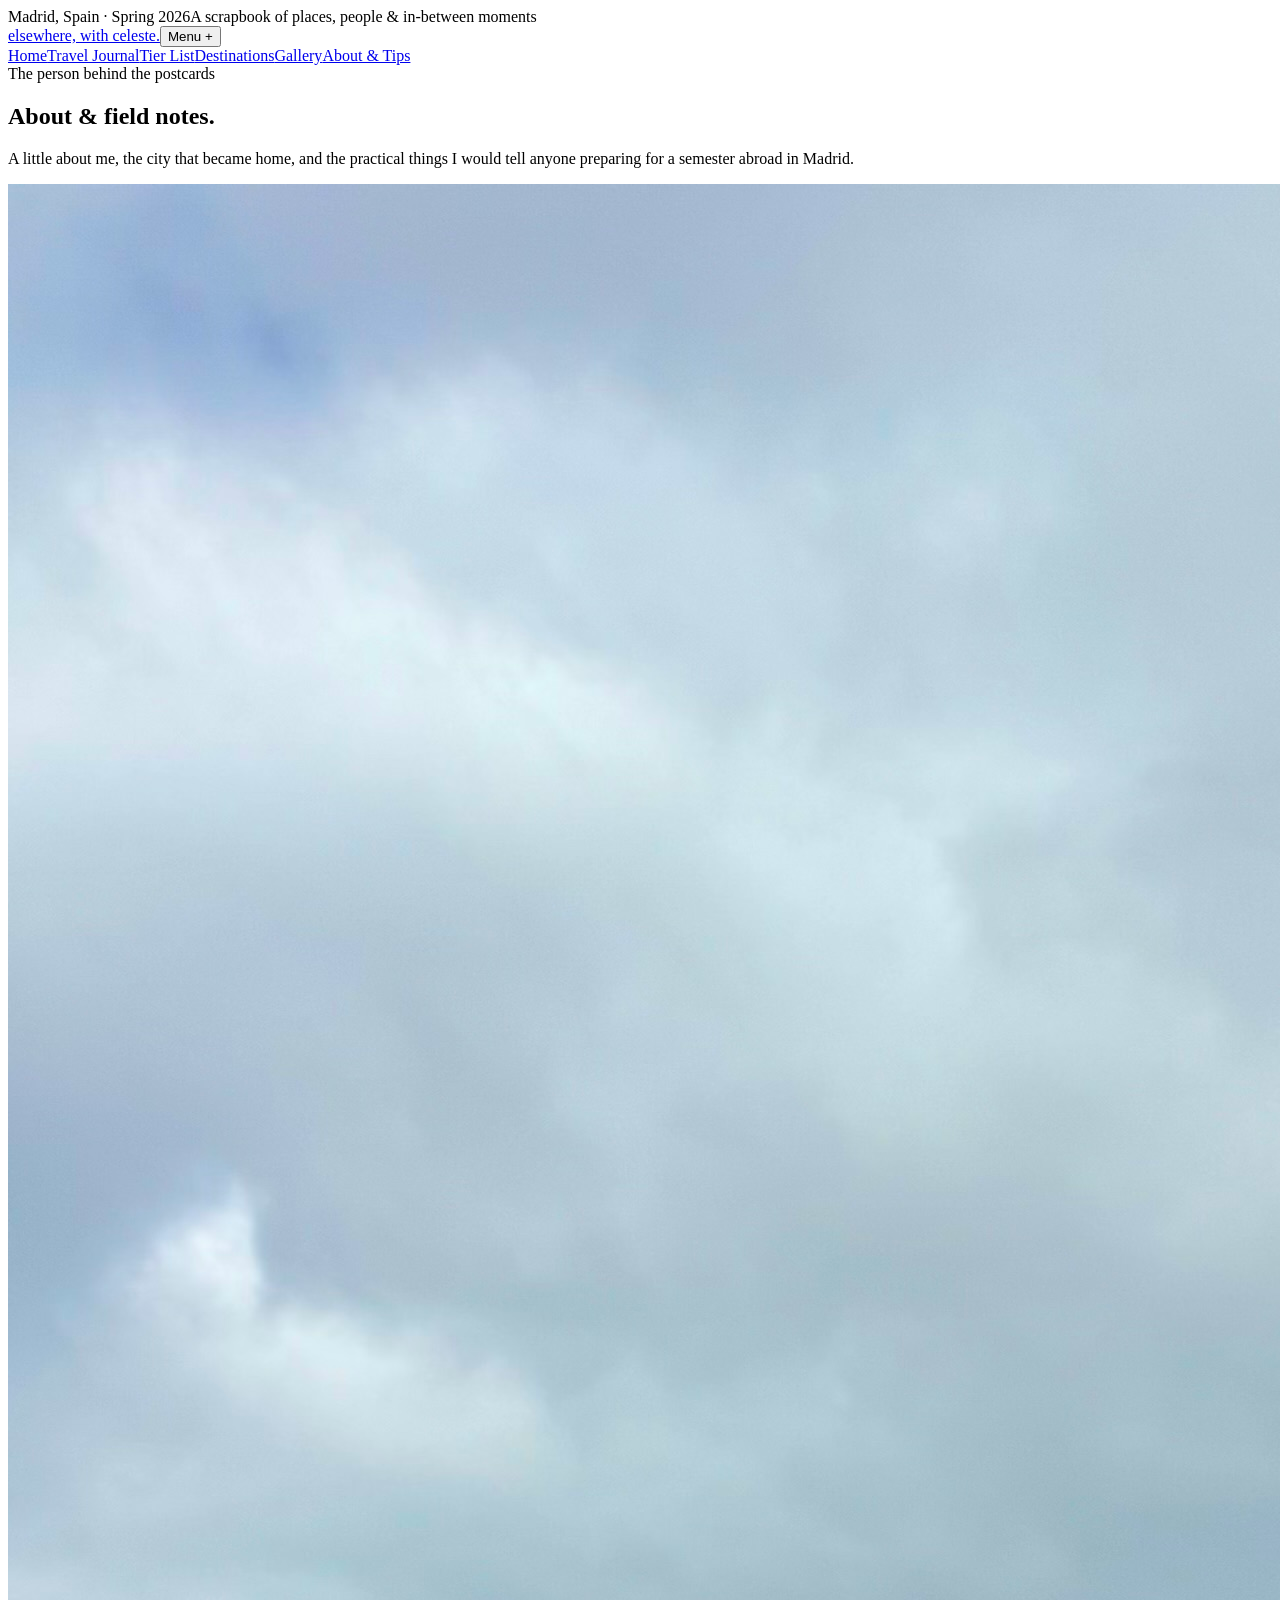
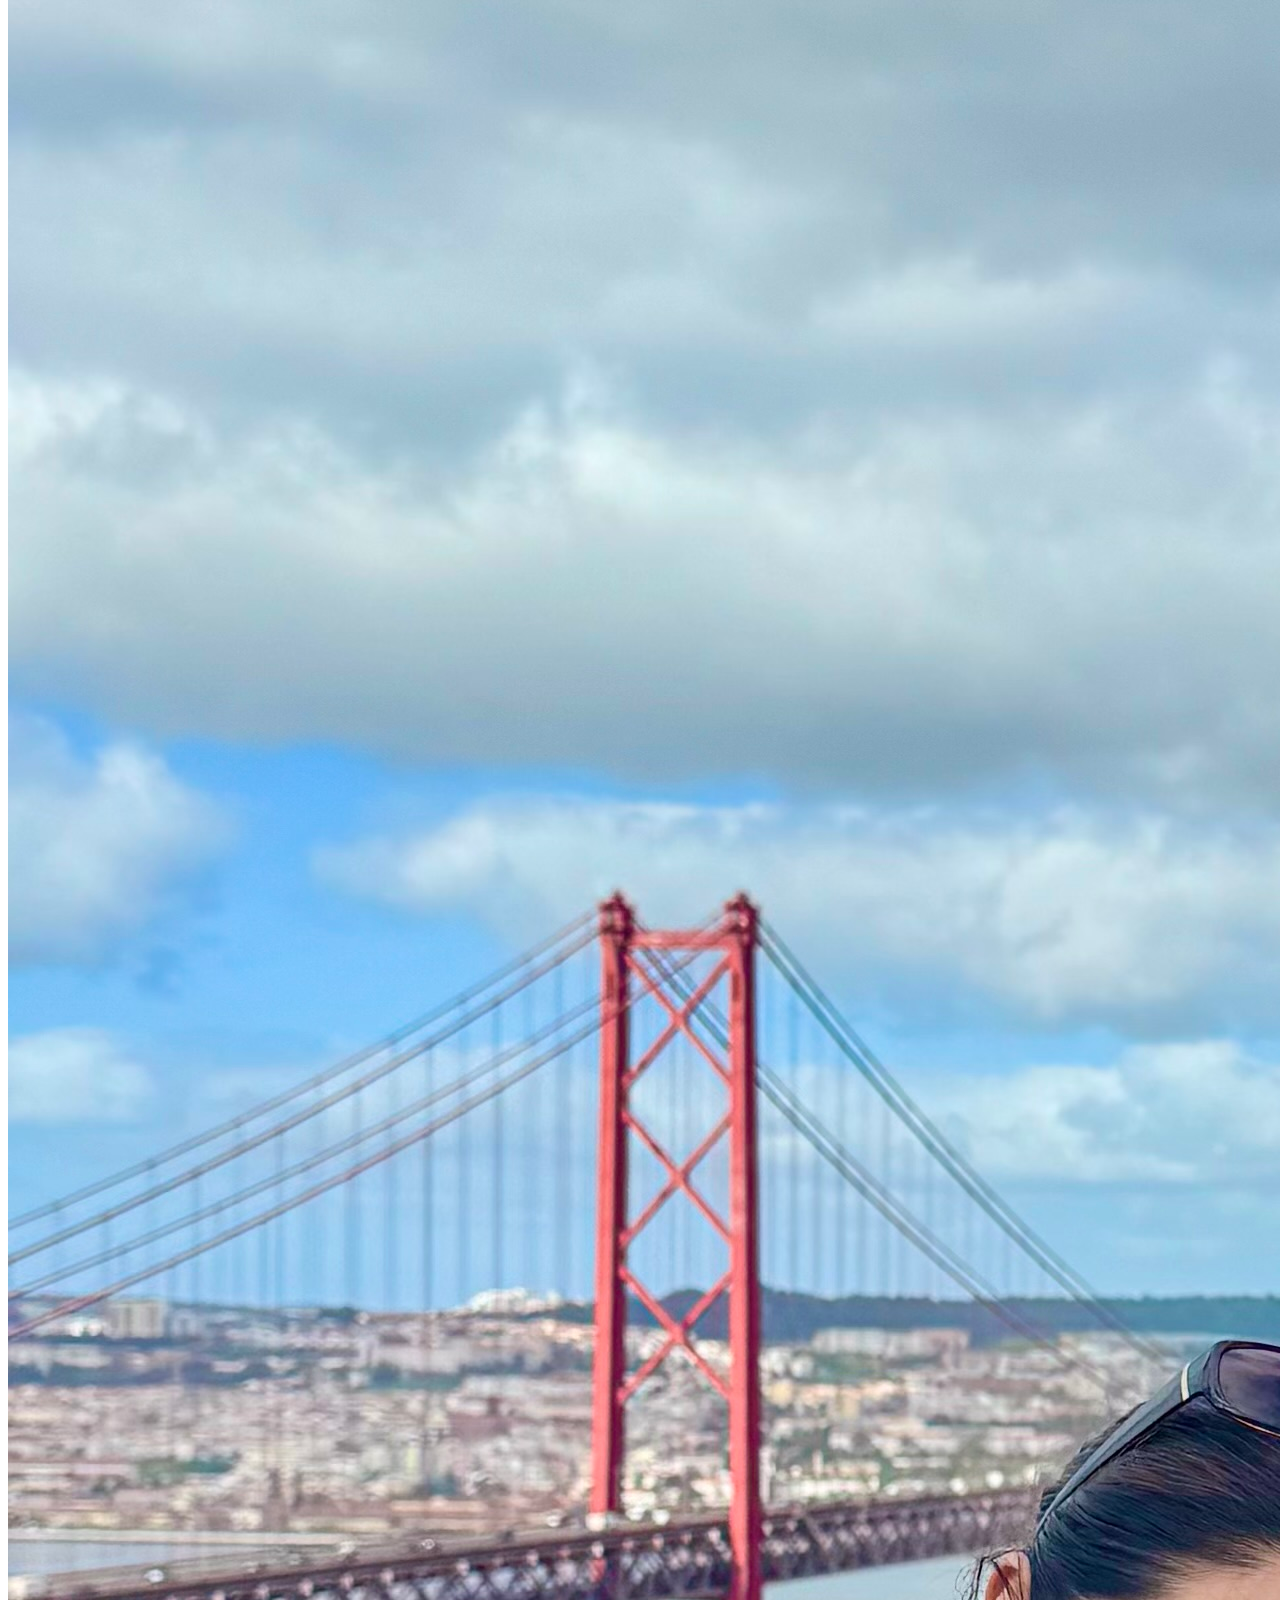
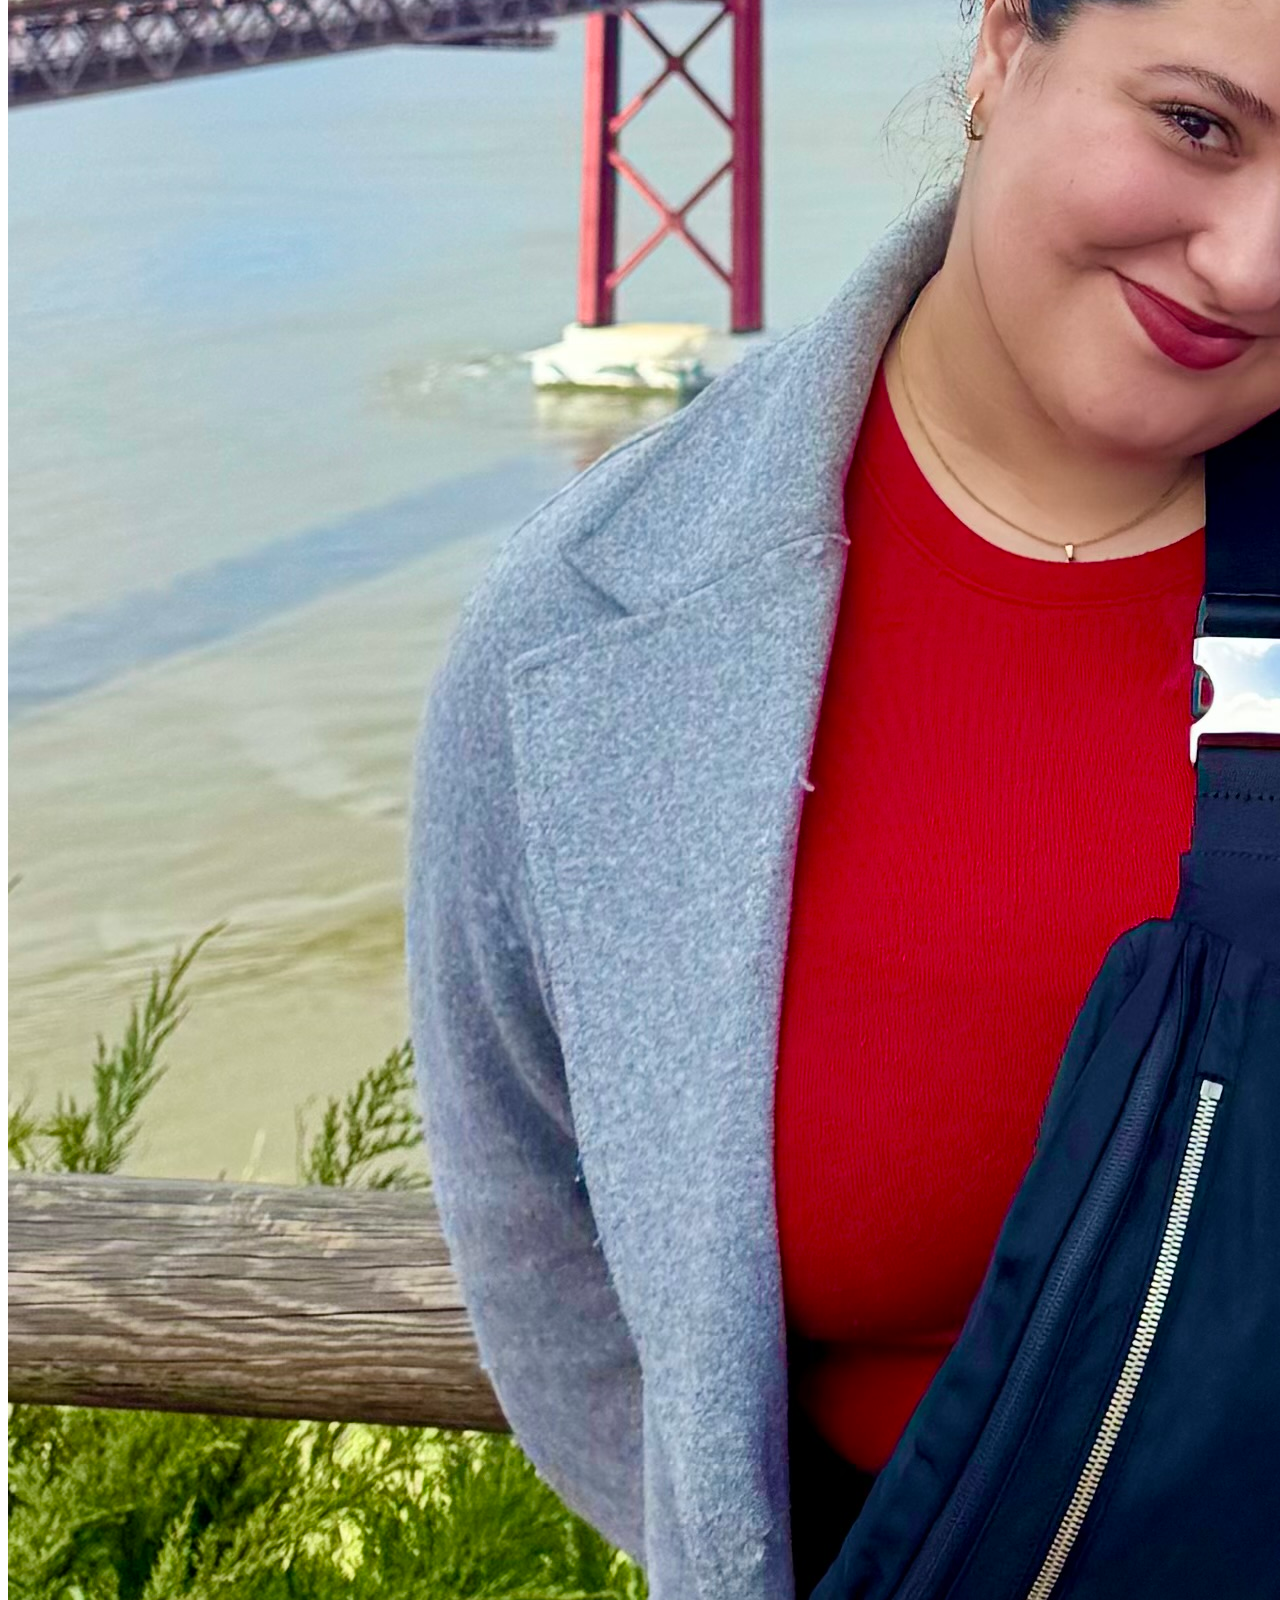
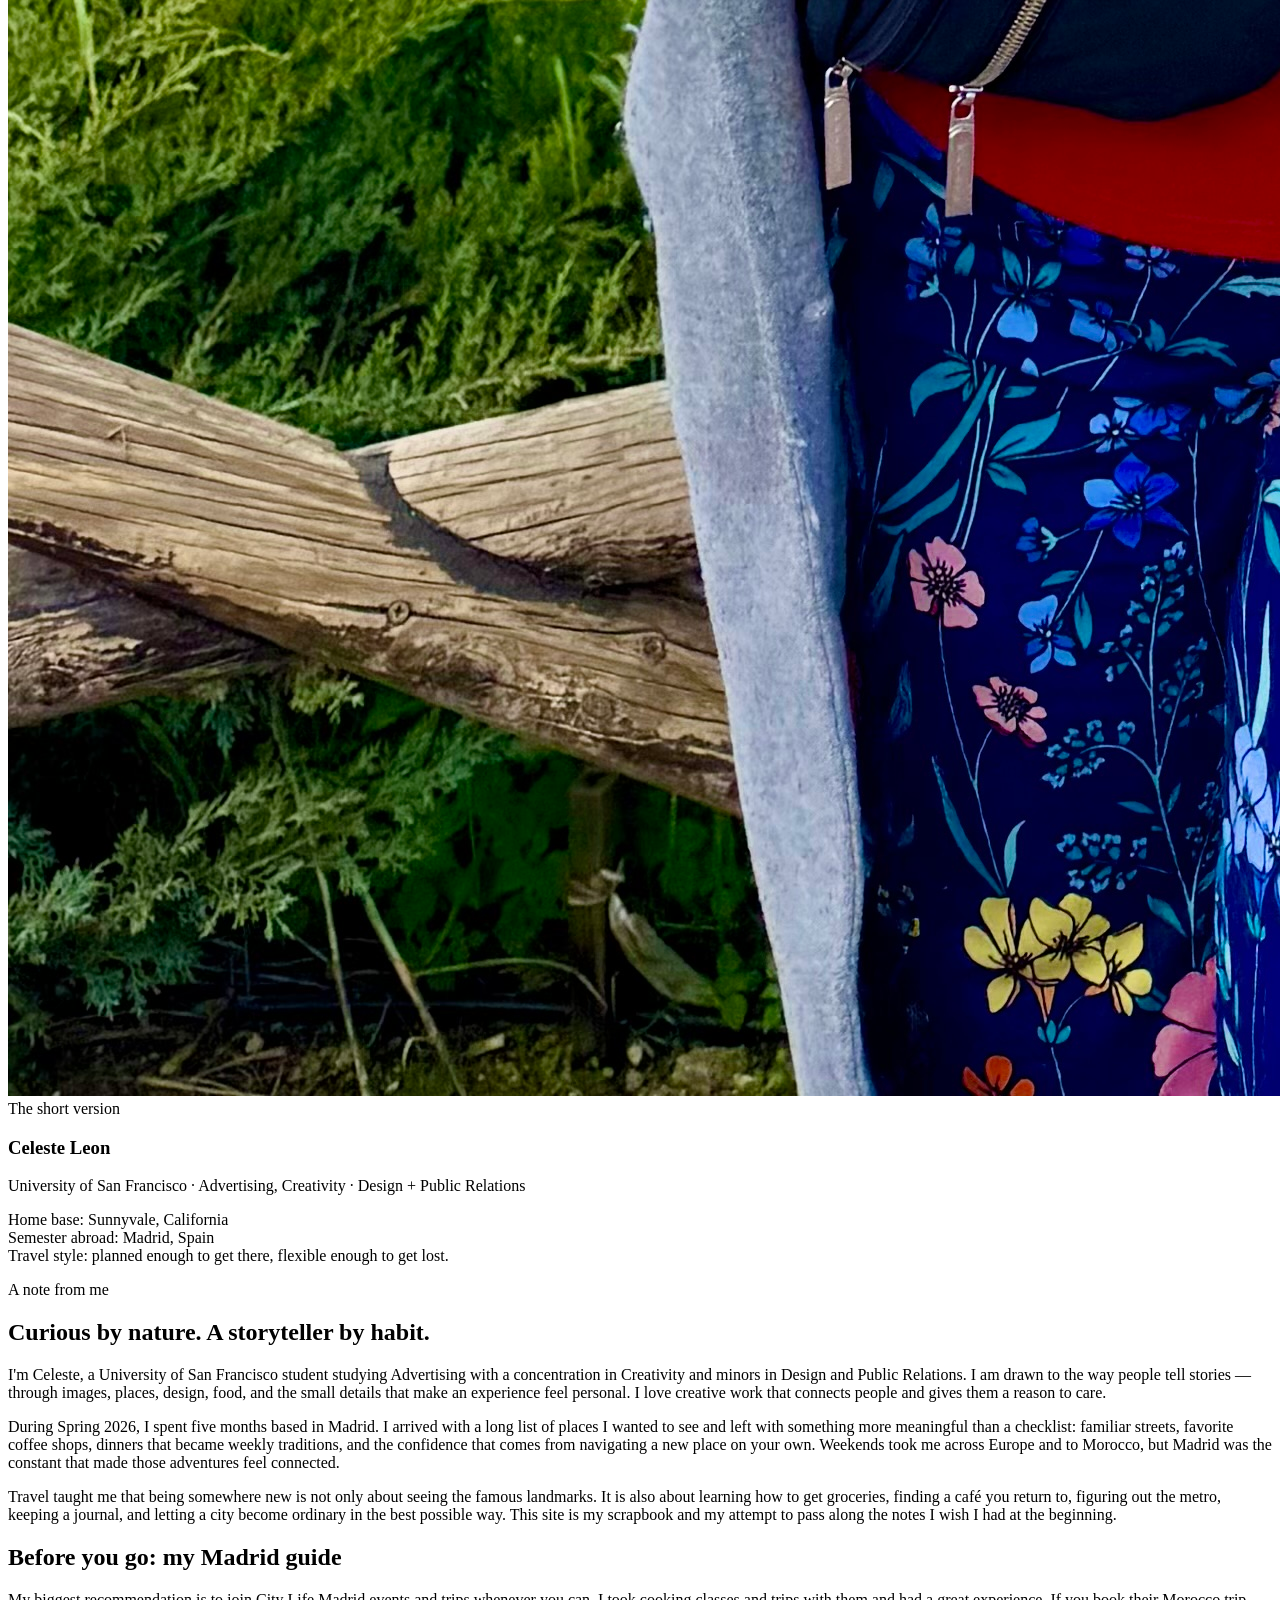
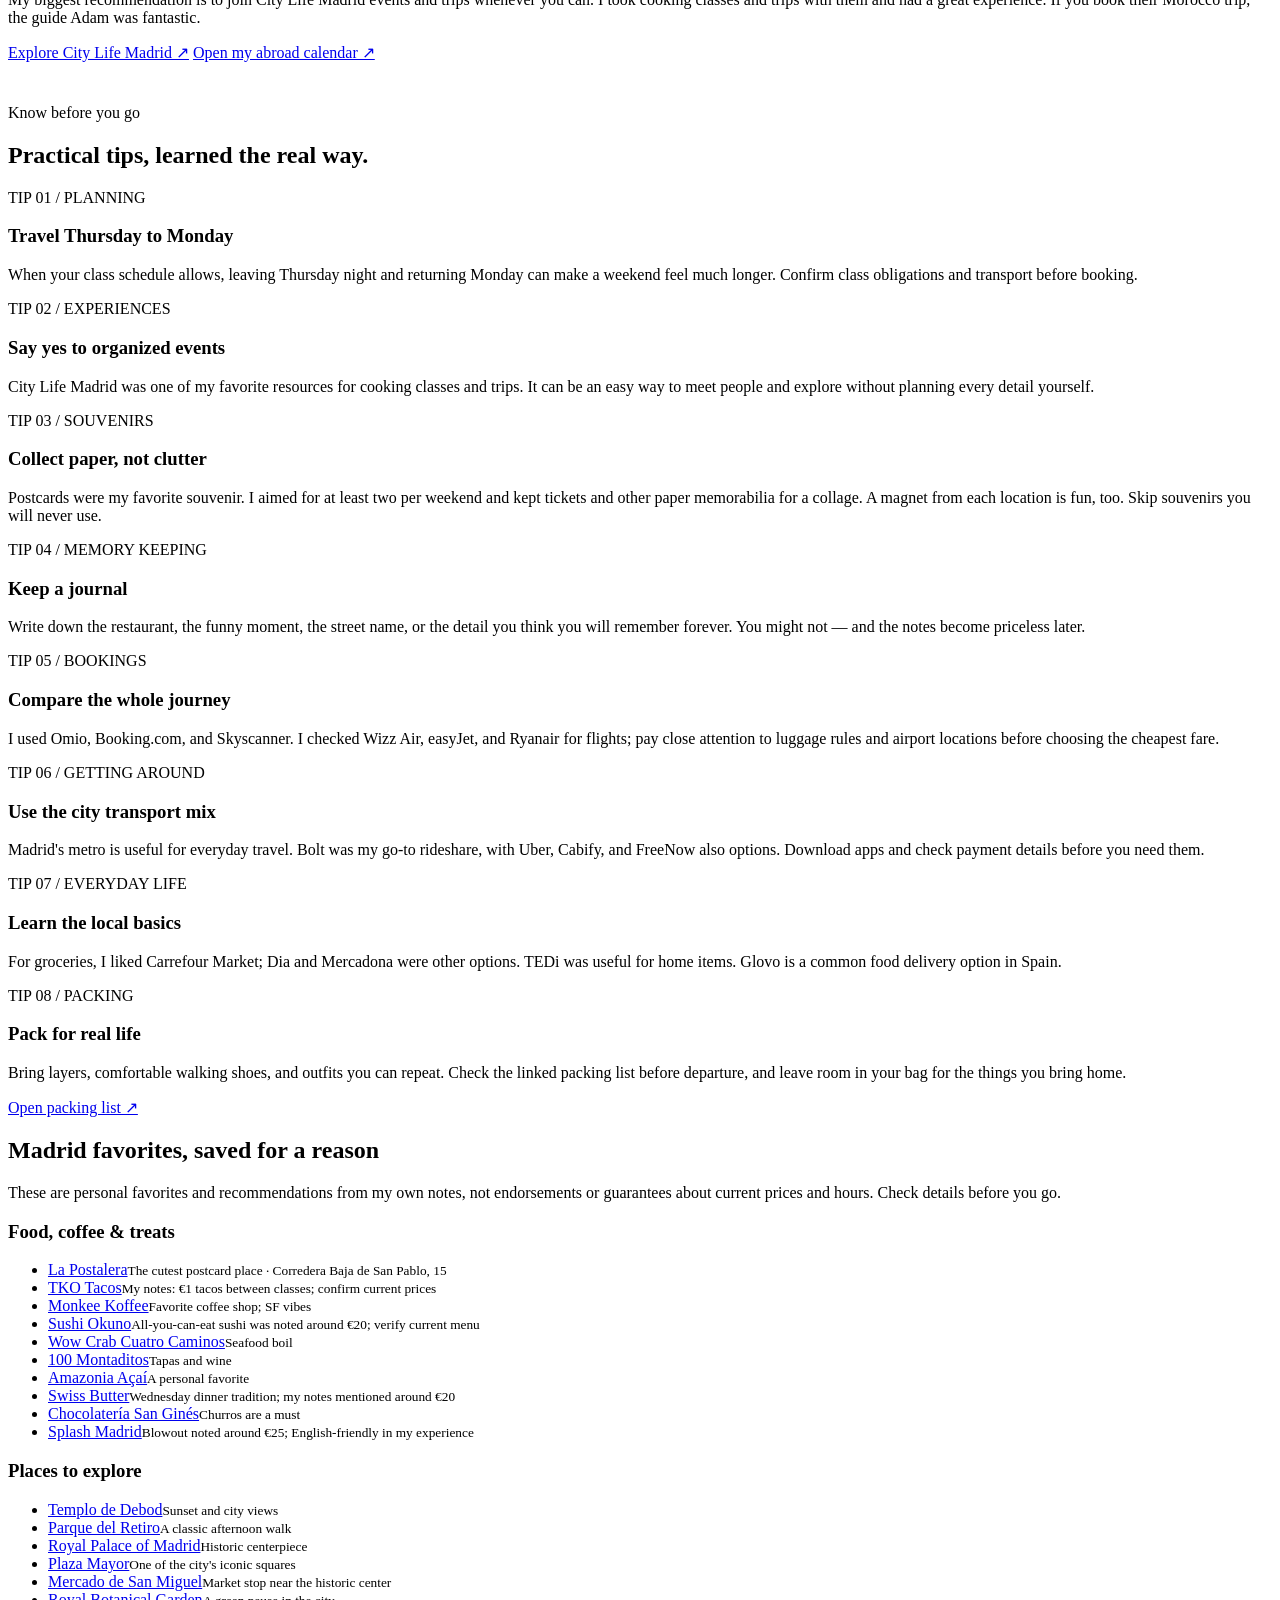
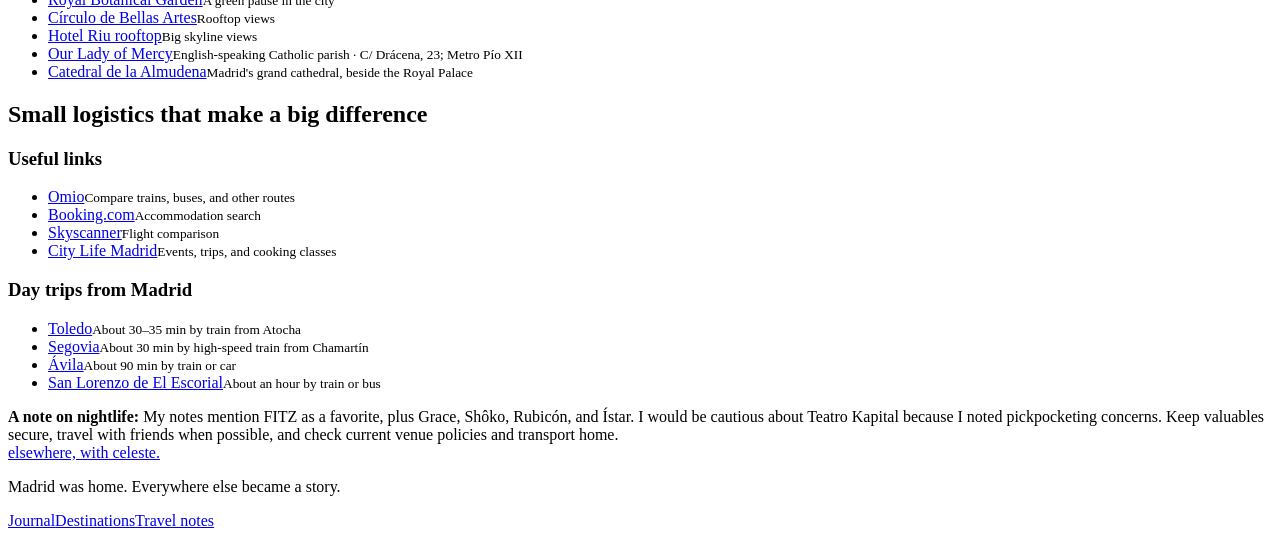
==== about.html @ e3f7ff16 "inital entry" ====
<!doctype html><html lang="en"><head><meta charset="utf-8"><meta name="viewport" content="width=device-width,initial-scale=1"><meta name="description" content="Celeste's Spring 2026 study abroad journal based in Madrid, Spain."><title>About & Tips — elsewhere, with celeste.</title><link rel="stylesheet" href="assets/style.css"></head><body><div class="topline"><div class="wrap"><span>Madrid, Spain · Spring 2026</span><span class="right">A scrapbook of places, people & in-between moments</span></div></div><header class="nav"><div class="wrap navinner"><a class="brand" href="index.html">elsewhere, <span>with celeste.</span></a><button class="menu-toggle" aria-label="Open navigation">Menu +</button><nav class="navlinks"><a class="" href="index.html">Home</a><a class="" href="blog.html">Travel Journal</a><a class="" href="rankings.html">Tier List</a><a class="" href="destinations.html">Destinations</a><a class="" href="gallery.html">Gallery</a><a class="active" href="about.html">About & Tips</a></nav></div></header><main>
<section class="page-hero"><div class="wrap"><div class="eyebrow">The person behind the postcards</div><h1>About & field notes<span style="color:var(--terracotta)">.</span></h1><p>A little about me, the city that became home, and the practical things I would tell anyone preparing for a semester abroad in Madrid.</p></div></section>
<section class="section"><div class="wrap about-grid"><aside class="portrait"><div class="card-image" style="height:auto"><img src="IMG_1148 2.jpeg"></div><div class="list-panel"><div class="eyebrow">The short version</div><h3>Celeste Leon</h3><p class="small muted">University of San Francisco · Advertising, Creativity · Design + Public Relations</p><p class="small">Home base: Sunnyvale, California<br>Semester abroad: Madrid, Spain<br>Travel style: planned enough to get there, flexible enough to get lost.</p></div></aside><div class="about-copy"><div class="eyebrow">A note from me</div><h2>Curious by nature. A storyteller by habit.</h2><p>I'm Celeste, a University of San Francisco student studying Advertising with a concentration in Creativity and minors in Design and Public Relations. I am drawn to the way people tell stories — through images, places, design, food, and the small details that make an experience feel personal. I love creative work that connects people and gives them a reason to care.</p><p>During Spring 2026, I spent five months based in Madrid. I arrived with a long list of places I wanted to see and left with something more meaningful than a checklist: familiar streets, favorite coffee shops, dinners that became weekly traditions, and the confidence that comes from navigating a new place on your own. Weekends took me across Europe and to Morocco, but Madrid was the constant that made those adventures feel connected.</p><p>Travel taught me that being somewhere new is not only about seeing the famous landmarks. It is also about learning how to get groceries, finding a café you return to, figuring out the metro, keeping a journal, and letting a city become ordinary in the best possible way. This site is my scrapbook and my attempt to pass along the notes I wish I had at the beginning.</p><h2>Before you go: my Madrid guide</h2><p>My biggest recommendation is to join City Life Madrid events and trips whenever you can. I took cooking classes and trips with them and had a great experience. If you book their Morocco trip, the guide Adam was fantastic.</p><p><a class="button primary" href="https://www.citylifemadrid.com/" target="_blank" rel="noopener">Explore City Life Madrid ↗</a> <a class="button" href="https://docs.google.com/spreadsheets/d/1r1f8YzoH-X5rc-G-K2-tliPcypEY0536NrRIShXpn-0/edit?gid=1906420377#gid=1906420377" target="_blank" rel="noopener">Open my abroad calendar ↗</a></p>
<div class="eyebrow" style="margin-top:42px">Know before you go</div><h2>Practical tips, learned the real way.</h2><div class="tips-grid">
<div class="tip-card"><span class="tip-number">TIP 01 / PLANNING</span><h3>Travel Thursday to Monday</h3><p class="small muted">When your class schedule allows, leaving Thursday night and returning Monday can make a weekend feel much longer. Confirm class obligations and transport before booking.</p></div>
<div class="tip-card"><span class="tip-number">TIP 02 / EXPERIENCES</span><h3>Say yes to organized events</h3><p class="small muted">City Life Madrid was one of my favorite resources for cooking classes and trips. It can be an easy way to meet people and explore without planning every detail yourself.</p></div>
<div class="tip-card"><span class="tip-number">TIP 03 / SOUVENIRS</span><h3>Collect paper, not clutter</h3><p class="small muted">Postcards were my favorite souvenir. I aimed for at least two per weekend and kept tickets and other paper memorabilia for a collage. A magnet from each location is fun, too. Skip souvenirs you will never use.</p></div>
<div class="tip-card"><span class="tip-number">TIP 04 / MEMORY KEEPING</span><h3>Keep a journal</h3><p class="small muted">Write down the restaurant, the funny moment, the street name, or the detail you think you will remember forever. You might not — and the notes become priceless later.</p></div>
<div class="tip-card"><span class="tip-number">TIP 05 / BOOKINGS</span><h3>Compare the whole journey</h3><p class="small muted">I used Omio, Booking.com, and Skyscanner. I checked Wizz Air, easyJet, and Ryanair for flights; pay close attention to luggage rules and airport locations before choosing the cheapest fare.</p></div>
<div class="tip-card"><span class="tip-number">TIP 06 / GETTING AROUND</span><h3>Use the city transport mix</h3><p class="small muted">Madrid's metro is useful for everyday travel. Bolt was my go-to rideshare, with Uber, Cabify, and FreeNow also options. Download apps and check payment details before you need them.</p></div>
<div class="tip-card"><span class="tip-number">TIP 07 / EVERYDAY LIFE</span><h3>Learn the local basics</h3><p class="small muted">For groceries, I liked Carrefour Market; Dia and Mercadona were other options. TEDi was useful for home items. Glovo is a common food delivery option in Spain.</p></div>
<div class="tip-card"><span class="tip-number">TIP 08 / PACKING</span><h3>Pack for real life</h3><p class="small muted">Bring layers, comfortable walking shoes, and outfits you can repeat. Check the linked packing list before departure, and leave room in your bag for the things you bring home.</p><a class="text-link" href="https://docs.google.com/document/d/1A4vJlpCSBmgM5MxBjToGeiboZcrf1nepFSq33Ggjeo8/edit?tab=t.0" target="_blank" rel="noopener">Open packing list ↗</a></div>
</div>
<h2>Madrid favorites, saved for a reason</h2><p>These are personal favorites and recommendations from my own notes, not endorsements or guarantees about current prices and hours. Check details before you go.</p>
<div class="grid2">
<div class="list-panel"><h3>Food, coffee & treats</h3><ul class="resource-list">
<li><a href="https://www.google.com/maps/search/La+Postalera+Madrid" target="_blank" rel="noopener">La Postalera</a><small>The cutest postcard place · Corredera Baja de San Pablo, 15</small></li>
<li><a href="https://www.google.com/maps/search/TKO+Tacos+Madrid" target="_blank" rel="noopener">TKO Tacos</a><small>My notes: €1 tacos between classes; confirm current prices</small></li>
<li><a href="https://www.google.com/maps/search/Monkee+Koffee+Madrid" target="_blank" rel="noopener">Monkee Koffee</a><small>Favorite coffee shop; SF vibes</small></li>
<li><a href="https://www.google.com/maps/search/Sushi+Okuno+Madrid" target="_blank" rel="noopener">Sushi Okuno</a><small>All-you-can-eat sushi was noted around €20; verify current menu</small></li>
<li><a href="https://www.google.com/maps/search/Wow+Crab+Cuatro+Caminos" target="_blank" rel="noopener">Wow Crab Cuatro Caminos</a><small>Seafood boil</small></li>
<li><a href="https://www.google.com/maps/search/100+Montaditos+Madrid" target="_blank" rel="noopener">100 Montaditos</a><small>Tapas and wine</small></li>
<li><a href="https://www.google.com/maps/search/Amazonia+Acai+Madrid" target="_blank" rel="noopener">Amazonia Açaí</a><small>A personal favorite</small></li>
<li><a href="https://www.google.com/maps/search/Swiss+Butter+Madrid" target="_blank" rel="noopener">Swiss Butter</a><small>Wednesday dinner tradition; my notes mentioned around €20</small></li>
<li><a href="https://www.google.com/maps/search/Chocolateria+San+Gines+Madrid" target="_blank" rel="noopener">Chocolatería San Ginés</a><small>Churros are a must</small></li>
<li><a href="https://www.google.com/maps/search/Splash+Madrid" target="_blank" rel="noopener">Splash Madrid</a><small>Blowout noted around €25; English-friendly in my experience</small></li>
</ul></div>
<div class="list-panel"><h3>Places to explore</h3><ul class="resource-list">
<li><a href="https://www.google.com/maps/search/Templo+de+Debod+Madrid" target="_blank" rel="noopener">Templo de Debod</a><small>Sunset and city views</small></li>
<li><a href="https://www.google.com/maps/search/Parque+del+Retiro+Madrid" target="_blank" rel="noopener">Parque del Retiro</a><small>A classic afternoon walk</small></li>
<li><a href="https://www.google.com/maps/search/Palacio+Real+de+Madrid" target="_blank" rel="noopener">Royal Palace of Madrid</a><small>Historic centerpiece</small></li>
<li><a href="https://www.google.com/maps/search/Plaza+Mayor+Madrid" target="_blank" rel="noopener">Plaza Mayor</a><small>One of the city's iconic squares</small></li>
<li><a href="https://www.google.com/maps/search/Mercado+de+San+Miguel+Madrid" target="_blank" rel="noopener">Mercado de San Miguel</a><small>Market stop near the historic center</small></li>
<li><a href="https://www.google.com/maps/search/Real+Jardin+Botanico+Madrid" target="_blank" rel="noopener">Royal Botanical Garden</a><small>A green pause in the city</small></li>
<li><a href="https://www.google.com/maps/search/Circulo+de+Bellas+Artes+Madrid" target="_blank" rel="noopener">Círculo de Bellas Artes</a><small>Rooftop views</small></li>
<li><a href="https://www.google.com/maps/search/Hotel+RIU+Plaza+Espana+rooftop" target="_blank" rel="noopener">Hotel Riu rooftop</a><small>Big skyline views</small></li>
<li><a href="https://www.google.com/maps/search/Our+Lady+of+Mercy+Madrid" target="_blank" rel="noopener">Our Lady of Mercy</a><small>English-speaking Catholic parish · C/ Drácena, 23; Metro Pío XII</small></li>
<li><a href="https://catedraldelaalmudena.es/" target="_blank" rel="noopener">Catedral de la Almudena</a><small>Madrid's grand cathedral, beside the Royal Palace</small></li>
</ul></div></div>
<h2>Small logistics that make a big difference</h2><div class="grid2">
<div class="list-panel"><h3>Useful links</h3><ul class="resource-list"><li><a href="https://www.omio.com/" target="_blank" rel="noopener">Omio</a><small>Compare trains, buses, and other routes</small></li><li><a href="https://www.booking.com/" target="_blank" rel="noopener">Booking.com</a><small>Accommodation search</small></li><li><a href="https://www.skyscanner.com/" target="_blank" rel="noopener">Skyscanner</a><small>Flight comparison</small><li><a href="https://www.citylifemadrid.com/" target="_blank" rel="noopener">City Life Madrid</a><small>Events, trips, and cooking classes</small></li></ul></div>
<div class="list-panel"><h3>Day trips from Madrid</h3><ul class="resource-list"><li><a href="https://www.google.com/maps/search/Toledo+Spain" target="_blank" rel="noopener">Toledo</a><small>About 30–35 min by train from Atocha</small></li><li><a href="https://www.google.com/maps/search/Segovia+Spain" target="_blank" rel="noopener">Segovia</a><small>About 30 min by high-speed train from Chamartín</small></li><li><a href="https://www.google.com/maps/search/Avila+Spain" target="_blank" rel="noopener">Ávila</a><small>About 90 min by train or car</small></li><li><a href="https://www.google.com/maps/search/El+Escorial+Spain" target="_blank" rel="noopener">San Lorenzo de El Escorial</a><small>About an hour by train or bus</small></li></ul></div></div>
<div class="callout"><strong>A note on nightlife:</strong> My notes mention FITZ as a favorite, plus Grace, Shôko, Rubicón, and Ístar. I would be cautious about Teatro Kapital because I noted pickpocketing concerns. Keep valuables secure, travel with friends when possible, and check current venue policies and transport home.</div>
</div></section></main><footer class="footer"><div class="wrap footer-inner"><div><a class="brand" href="index.html">elsewhere, <span>with celeste.</span></a><p>Madrid was home. Everywhere else became a story.</p></div><div class="footer-links"><a href="blog.html">Journal</a><a href="destinations.html">Destinations</a><a href="about.html">Travel notes</a></div></div></footer><script src="assets/script.js"></script></body></html>
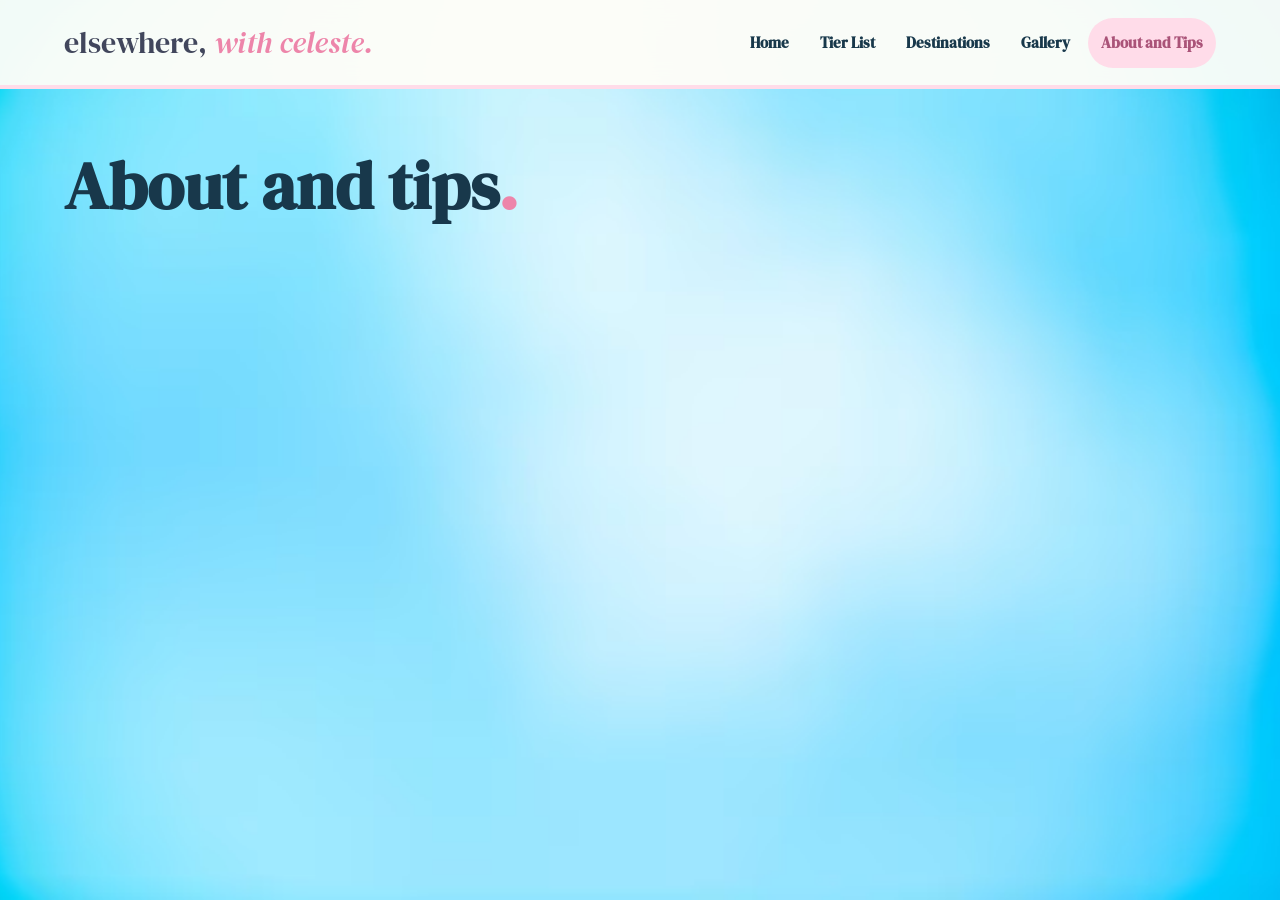
==== commit 0331c9f3: "commit" ====
--- a/about.html
+++ b/about.html
@@ -1,44 +1,37 @@
-<!doctype html><html lang="en"><head><meta charset="utf-8"><meta name="viewport" content="width=device-width,initial-scale=1"><meta name="description" content="Celeste's Spring 2026 study abroad journal based in Madrid, Spain."><title>About & Tips — elsewhere, with celeste.</title><link rel="stylesheet" href="assets/style.css"></head><body><div class="topline"><div class="wrap"><span>Madrid, Spain · Spring 2026</span><span class="right">A scrapbook of places, people & in-between moments</span></div></div><header class="nav"><div class="wrap navinner"><a class="brand" href="index.html">elsewhere, <span>with celeste.</span></a><button class="menu-toggle" aria-label="Open navigation">Menu +</button><nav class="navlinks"><a class="" href="index.html">Home</a><a class="" href="blog.html">Travel Journal</a><a class="" href="rankings.html">Tier List</a><a class="" href="destinations.html">Destinations</a><a class="" href="gallery.html">Gallery</a><a class="active" href="about.html">About & Tips</a></nav></div></header><main>
-<section class="page-hero"><div class="wrap"><div class="eyebrow">The person behind the postcards</div><h1>About & field notes<span style="color:var(--terracotta)">.</span></h1><p>A little about me, the city that became home, and the practical things I would tell anyone preparing for a semester abroad in Madrid.</p></div></section>
-<section class="section"><div class="wrap about-grid"><aside class="portrait"><div class="card-image" style="height:auto"><img src="IMG_1148 2.jpeg"></div><div class="list-panel"><div class="eyebrow">The short version</div><h3>Celeste Leon</h3><p class="small muted">University of San Francisco · Advertising, Creativity · Design + Public Relations</p><p class="small">Home base: Sunnyvale, California<br>Semester abroad: Madrid, Spain<br>Travel style: planned enough to get there, flexible enough to get lost.</p></div></aside><div class="about-copy"><div class="eyebrow">A note from me</div><h2>Curious by nature. A storyteller by habit.</h2><p>I'm Celeste, a University of San Francisco student studying Advertising with a concentration in Creativity and minors in Design and Public Relations. I am drawn to the way people tell stories — through images, places, design, food, and the small details that make an experience feel personal. I love creative work that connects people and gives them a reason to care.</p><p>During Spring 2026, I spent five months based in Madrid. I arrived with a long list of places I wanted to see and left with something more meaningful than a checklist: familiar streets, favorite coffee shops, dinners that became weekly traditions, and the confidence that comes from navigating a new place on your own. Weekends took me across Europe and to Morocco, but Madrid was the constant that made those adventures feel connected.</p><p>Travel taught me that being somewhere new is not only about seeing the famous landmarks. It is also about learning how to get groceries, finding a café you return to, figuring out the metro, keeping a journal, and letting a city become ordinary in the best possible way. This site is my scrapbook and my attempt to pass along the notes I wish I had at the beginning.</p><h2>Before you go: my Madrid guide</h2><p>My biggest recommendation is to join City Life Madrid events and trips whenever you can. I took cooking classes and trips with them and had a great experience. If you book their Morocco trip, the guide Adam was fantastic.</p><p><a class="button primary" href="https://www.citylifemadrid.com/" target="_blank" rel="noopener">Explore City Life Madrid ↗</a> <a class="button" href="https://docs.google.com/spreadsheets/d/1r1f8YzoH-X5rc-G-K2-tliPcypEY0536NrRIShXpn-0/edit?gid=1906420377#gid=1906420377" target="_blank" rel="noopener">Open my abroad calendar ↗</a></p>
-<div class="eyebrow" style="margin-top:42px">Know before you go</div><h2>Practical tips, learned the real way.</h2><div class="tips-grid">
-<div class="tip-card"><span class="tip-number">TIP 01 / PLANNING</span><h3>Travel Thursday to Monday</h3><p class="small muted">When your class schedule allows, leaving Thursday night and returning Monday can make a weekend feel much longer. Confirm class obligations and transport before booking.</p></div>
-<div class="tip-card"><span class="tip-number">TIP 02 / EXPERIENCES</span><h3>Say yes to organized events</h3><p class="small muted">City Life Madrid was one of my favorite resources for cooking classes and trips. It can be an easy way to meet people and explore without planning every detail yourself.</p></div>
-<div class="tip-card"><span class="tip-number">TIP 03 / SOUVENIRS</span><h3>Collect paper, not clutter</h3><p class="small muted">Postcards were my favorite souvenir. I aimed for at least two per weekend and kept tickets and other paper memorabilia for a collage. A magnet from each location is fun, too. Skip souvenirs you will never use.</p></div>
-<div class="tip-card"><span class="tip-number">TIP 04 / MEMORY KEEPING</span><h3>Keep a journal</h3><p class="small muted">Write down the restaurant, the funny moment, the street name, or the detail you think you will remember forever. You might not — and the notes become priceless later.</p></div>
-<div class="tip-card"><span class="tip-number">TIP 05 / BOOKINGS</span><h3>Compare the whole journey</h3><p class="small muted">I used Omio, Booking.com, and Skyscanner. I checked Wizz Air, easyJet, and Ryanair for flights; pay close attention to luggage rules and airport locations before choosing the cheapest fare.</p></div>
-<div class="tip-card"><span class="tip-number">TIP 06 / GETTING AROUND</span><h3>Use the city transport mix</h3><p class="small muted">Madrid's metro is useful for everyday travel. Bolt was my go-to rideshare, with Uber, Cabify, and FreeNow also options. Download apps and check payment details before you need them.</p></div>
-<div class="tip-card"><span class="tip-number">TIP 07 / EVERYDAY LIFE</span><h3>Learn the local basics</h3><p class="small muted">For groceries, I liked Carrefour Market; Dia and Mercadona were other options. TEDi was useful for home items. Glovo is a common food delivery option in Spain.</p></div>
-<div class="tip-card"><span class="tip-number">TIP 08 / PACKING</span><h3>Pack for real life</h3><p class="small muted">Bring layers, comfortable walking shoes, and outfits you can repeat. Check the linked packing list before departure, and leave room in your bag for the things you bring home.</p><a class="text-link" href="https://docs.google.com/document/d/1A4vJlpCSBmgM5MxBjToGeiboZcrf1nepFSq33Ggjeo8/edit?tab=t.0" target="_blank" rel="noopener">Open packing list ↗</a></div>
-</div>
-<h2>Madrid favorites, saved for a reason</h2><p>These are personal favorites and recommendations from my own notes, not endorsements or guarantees about current prices and hours. Check details before you go.</p>
-<div class="grid2">
-<div class="list-panel"><h3>Food, coffee & treats</h3><ul class="resource-list">
-<li><a href="https://www.google.com/maps/search/La+Postalera+Madrid" target="_blank" rel="noopener">La Postalera</a><small>The cutest postcard place · Corredera Baja de San Pablo, 15</small></li>
-<li><a href="https://www.google.com/maps/search/TKO+Tacos+Madrid" target="_blank" rel="noopener">TKO Tacos</a><small>My notes: €1 tacos between classes; confirm current prices</small></li>
-<li><a href="https://www.google.com/maps/search/Monkee+Koffee+Madrid" target="_blank" rel="noopener">Monkee Koffee</a><small>Favorite coffee shop; SF vibes</small></li>
-<li><a href="https://www.google.com/maps/search/Sushi+Okuno+Madrid" target="_blank" rel="noopener">Sushi Okuno</a><small>All-you-can-eat sushi was noted around €20; verify current menu</small></li>
-<li><a href="https://www.google.com/maps/search/Wow+Crab+Cuatro+Caminos" target="_blank" rel="noopener">Wow Crab Cuatro Caminos</a><small>Seafood boil</small></li>
-<li><a href="https://www.google.com/maps/search/100+Montaditos+Madrid" target="_blank" rel="noopener">100 Montaditos</a><small>Tapas and wine</small></li>
-<li><a href="https://www.google.com/maps/search/Amazonia+Acai+Madrid" target="_blank" rel="noopener">Amazonia Açaí</a><small>A personal favorite</small></li>
-<li><a href="https://www.google.com/maps/search/Swiss+Butter+Madrid" target="_blank" rel="noopener">Swiss Butter</a><small>Wednesday dinner tradition; my notes mentioned around €20</small></li>
-<li><a href="https://www.google.com/maps/search/Chocolateria+San+Gines+Madrid" target="_blank" rel="noopener">Chocolatería San Ginés</a><small>Churros are a must</small></li>
-<li><a href="https://www.google.com/maps/search/Splash+Madrid" target="_blank" rel="noopener">Splash Madrid</a><small>Blowout noted around €25; English-friendly in my experience</small></li>
-</ul></div>
-<div class="list-panel"><h3>Places to explore</h3><ul class="resource-list">
-<li><a href="https://www.google.com/maps/search/Templo+de+Debod+Madrid" target="_blank" rel="noopener">Templo de Debod</a><small>Sunset and city views</small></li>
-<li><a href="https://www.google.com/maps/search/Parque+del+Retiro+Madrid" target="_blank" rel="noopener">Parque del Retiro</a><small>A classic afternoon walk</small></li>
-<li><a href="https://www.google.com/maps/search/Palacio+Real+de+Madrid" target="_blank" rel="noopener">Royal Palace of Madrid</a><small>Historic centerpiece</small></li>
-<li><a href="https://www.google.com/maps/search/Plaza+Mayor+Madrid" target="_blank" rel="noopener">Plaza Mayor</a><small>One of the city's iconic squares</small></li>
-<li><a href="https://www.google.com/maps/search/Mercado+de+San+Miguel+Madrid" target="_blank" rel="noopener">Mercado de San Miguel</a><small>Market stop near the historic center</small></li>
-<li><a href="https://www.google.com/maps/search/Real+Jardin+Botanico+Madrid" target="_blank" rel="noopener">Royal Botanical Garden</a><small>A green pause in the city</small></li>
-<li><a href="https://www.google.com/maps/search/Circulo+de+Bellas+Artes+Madrid" target="_blank" rel="noopener">Círculo de Bellas Artes</a><small>Rooftop views</small></li>
-<li><a href="https://www.google.com/maps/search/Hotel+RIU+Plaza+Espana+rooftop" target="_blank" rel="noopener">Hotel Riu rooftop</a><small>Big skyline views</small></li>
-<li><a href="https://www.google.com/maps/search/Our+Lady+of+Mercy+Madrid" target="_blank" rel="noopener">Our Lady of Mercy</a><small>English-speaking Catholic parish · C/ Drácena, 23; Metro Pío XII</small></li>
-<li><a href="https://catedraldelaalmudena.es/" target="_blank" rel="noopener">Catedral de la Almudena</a><small>Madrid's grand cathedral, beside the Royal Palace</small></li>
-</ul></div></div>
-<h2>Small logistics that make a big difference</h2><div class="grid2">
-<div class="list-panel"><h3>Useful links</h3><ul class="resource-list"><li><a href="https://www.omio.com/" target="_blank" rel="noopener">Omio</a><small>Compare trains, buses, and other routes</small></li><li><a href="https://www.booking.com/" target="_blank" rel="noopener">Booking.com</a><small>Accommodation search</small></li><li><a href="https://www.skyscanner.com/" target="_blank" rel="noopener">Skyscanner</a><small>Flight comparison</small><li><a href="https://www.citylifemadrid.com/" target="_blank" rel="noopener">City Life Madrid</a><small>Events, trips, and cooking classes</small></li></ul></div>
-<div class="list-panel"><h3>Day trips from Madrid</h3><ul class="resource-list"><li><a href="https://www.google.com/maps/search/Toledo+Spain" target="_blank" rel="noopener">Toledo</a><small>About 30–35 min by train from Atocha</small></li><li><a href="https://www.google.com/maps/search/Segovia+Spain" target="_blank" rel="noopener">Segovia</a><small>About 30 min by high-speed train from Chamartín</small></li><li><a href="https://www.google.com/maps/search/Avila+Spain" target="_blank" rel="noopener">Ávila</a><small>About 90 min by train or car</small></li><li><a href="https://www.google.com/maps/search/El+Escorial+Spain" target="_blank" rel="noopener">San Lorenzo de El Escorial</a><small>About an hour by train or bus</small></li></ul></div></div>
-<div class="callout"><strong>A note on nightlife:</strong> My notes mention FITZ as a favorite, plus Grace, Shôko, Rubicón, and Ístar. I would be cautious about Teatro Kapital because I noted pickpocketing concerns. Keep valuables secure, travel with friends when possible, and check current venue policies and transport home.</div>
-</div></section></main><footer class="footer"><div class="wrap footer-inner"><div><a class="brand" href="index.html">elsewhere, <span>with celeste.</span></a><p>Madrid was home. Everywhere else became a story.</p></div><div class="footer-links"><a href="blog.html">Journal</a><a href="destinations.html">Destinations</a><a href="about.html">Travel notes</a></div></div></footer><script src="assets/script.js"></script></body></html>+<!DOCTYPE html>
+<html lang="en">
+<head>
+    <meta charset="UTF-8">
+    <meta name="viewport" content="width=device-width, initial-scale=1.0">
+    <meta name="description" content="About Celeste, plus packing, planning and Madrid tips from a Spring 2026 semester abroad.">
+    <title>About and Tips: Elsewhere, with celeste.</title>
+    <link href="https://fonts.googleapis.com/css2?family=DM+Serif+Display:ital@0;1&display=swap" rel="stylesheet">
+    <link rel="stylesheet" href="style.css">
+</head>
+<body>
+
+<header class="nav">
+    <div class="bar tab">
+        <a class="brand" href="index.html">elsewhere, <span>with celeste.</span></a>
+        <button class="menu-toggle" aria-label="Open navigation">Menu +</button>
+        <nav class="navlinks">
+            <a href="index.html">Home</a>
+            <a href="rankings.html">Tier List</a>
+            <a href="destinations.html">Destinations</a>
+            <a href="gallery.html">Gallery</a>
+            <a class="active" href="about.html">About and Tips</a>
+        </nav>
+    </div>
+</header>
+
+<main>
+    <section class="page-hero">
+        <div class="wrap">
+            <h1>About and tips<span>.</span></h1>
+        </div>
+    </section>
+</main>
+
+
+</body>
+</html>
--- a/style.css
+++ b/style.css
@@ -0,0 +1,919 @@
+* {
+    margin: 0;
+    padding: 0;
+    box-sizing: border-box;
+}
+
+html {
+    scroll-behavior: smooth;
+}
+
+body {
+    background-image: url("background.jpg");
+    background-size: cover;
+    background-position: center;
+    background-repeat: no-repeat;
+    /* Short pages still fill the whole screen with the background */
+    min-height: 100vh;
+    line-height: 2;
+    font-family: 'DM Serif Display', serif;
+    color: #18384b;
+}
+
+.wrap,
+.bar {
+    width: min(900pt, 90%);
+    margin: auto;
+}
+
+a {
+    color: inherit;
+    text-decoration: none;
+}
+
+button {
+    font-family: 'DM Serif Display', serif;
+}
+
+img {
+    display: block;
+    max-width: 100%;
+}
+
+/* ===== NAVIGATION ===== */
+.nav {
+    position: sticky;
+    top: 0;
+    z-index: 100;
+    background: rgba(255, 253, 248, 0.95);
+    backdrop-filter: blur(11.25pt);
+    border-bottom: 3pt solid #ffdce9;
+}
+
+.tab {
+    min-height: 63.75pt;
+    display: flex;
+    justify-content: space-between;
+    align-items: center;
+    gap: 18.75pt;
+}
+
+.brand {
+    font-family: 'DM Serif Display', serif;
+    font-size: 22.5pt;
+    color: #41465c;
+    white-space: nowrap;
+}
+
+.brand span {
+    color: #ed85aa;
+    font-style: italic;
+}
+
+.navlinks {
+    display: flex;
+    align-items: center;
+    flex-wrap: wrap;
+    gap: 3.75pt;
+}
+
+.navlinks a {
+    padding: 7.5pt 9.75pt;
+    border-radius: 22.5pt;
+    font-size: 11.25pt;
+    font-weight: 700;
+    transition: all 0.3s ease;
+}
+
+.navlinks a:hover {
+    background: #fff1b8;
+    transform: translateY(-2.25pt);
+}
+
+.navlinks a.active {
+    background: #ffdce9;
+    color: #aa5378;
+}
+
+.menu-toggle {
+    display: none;
+    border: 0;
+    background: #ffdce9;
+    padding: 7.5pt 13.5pt;
+    border-radius: 18.75pt;
+    cursor: pointer;
+    font-weight: 700;
+}
+
+/* ===== HERO SECTION ===== */
+.hero {
+    position: relative;
+    padding: 75pt 0 50pt;
+    overflow: visible;
+}
+
+.hero-grid {
+    display: grid;
+    grid-template-columns: 1.05fr 1fr;
+    align-items: start;
+    gap: 52.5pt;
+}
+
+.eyebrow {
+    display: inline-block;
+    background: #fff1b8;
+    color: #956e5c;
+    padding: 14pt 30pt;
+    border-radius: 22.5pt;
+    font-size: 8.25pt;
+    font-weight: 700;
+    letter-spacing: 1.125pt;
+    text-transform: uppercase;
+}
+
+.hero h1 {
+    font-size: 50pt;
+    line-height: 45pt;
+    letter-spacing: 0pt;
+    margin:10pt 0pt 10pt;
+
+}
+
+.hero h1 em {
+    color: #ed85aa;
+    font-weight: 400;
+}
+
+.hero-copy {
+    max-width: 367.5pt;
+    font-size: 20pt;
+    line-height: 26pt;
+    letter-spacing: 0pt;
+    color: #0a1a47;
+    margin-bottom: 22.5pt;
+    font-family:'DM Serif Display', serif;
+}
+
+.hero-actions {
+    display: flex;
+    gap: 9.75pt;
+    flex-wrap: wrap;
+    font-size: 20pt;
+}
+
+/* ===== BUTTONS ===== */
+.button {
+    display: inline-block;
+    padding: 10.5pt 17.25pt;
+    border: 1.5pt solid #41465c;
+    border-radius: 26.25pt;
+    background: #fff1b8;
+    font-size: 15pt;
+    font-weight: 500;
+    box-shadow: 3pt 3.75pt 0 #41465c;
+    transition: all 0.25s ease;
+}
+
+.button.primary {
+    background: #ffdce9;
+}
+
+.button:hover {
+    transform: translateY(-3.75pt) rotate(-2deg);
+    box-shadow: 4.5pt 6.75pt 0 #41465c;
+    background: #ffffff;
+}
+
+.button:active {
+    transform: translateY(1.5pt);
+    box-shadow: 0.75pt 1.5pt 0 #41465c;
+}
+
+/* ===== SCRAPBOOK HERO IMAGE ===== */
+.hero-art {
+    position: relative;
+    background: white;
+    padding: 11.25pt 11.25pt 48.75pt;
+    border-radius: 3.75pt;
+    transform: rotate(3deg);
+    transition: transform 0.5s ease;
+}
+
+.hero-art:hover {
+    transform: rotate(0deg) scale(1.025);
+}
+
+.hero-art img {
+    width: 100%;
+    height: 322.5pt;
+    object-fit: cover;
+    border-radius: 2.25pt;
+}
+
+.art-label {
+    position: absolute;
+    bottom: 10pt;
+    left: 15pt;
+    font-size: 15pt;
+    letter-spacing: 0pt; 
+    line-height: 15pt;
+}
+
+.art-label strong {
+    font-size: 14pt;
+}
+
+.stamp {
+    position: absolute;
+    right: -18pt;
+    bottom: -18.75pt;
+    width: 86.25pt;
+    height: 86.25pt;
+    display: flex;
+    align-items: center;
+    justify-content: center;
+    text-align: center;
+    background: #fff1b8;
+    border: 1.5pt dashed #e6a5b9;
+    border-radius: 50%;
+    font-size: 9pt;
+    font-weight: 800;
+    line-height: 1.5;
+    transform: rotate(12deg);
+    transition: transform 0.5s;
+}
+
+.stamp:hover {
+    transform: rotate(360deg);
+}
+
+/* ===== TRAVEL STATISTICS ===== */
+
+.stat {
+    padding: 22.5pt 11.25pt;
+    text-align: center;
+    background: #fffdf8;
+    border: 1.5pt solid white;
+    border-radius: 15pt;
+    box-shadow: 0 9pt 22.5pt rgba(92, 101, 143, 0.12);
+    transition: all 0.3s ease;
+}
+
+.stat:nth-child(2) {
+    background: #ffdce9;
+}
+
+.stat:nth-child(3) {
+    background: #fff1b8;
+}
+
+.stat:nth-child(4) {
+    background: #e5dcff;
+}
+
+.stat:hover {
+    transform: translateY(-7.5pt) rotate(2deg);
+}
+
+.stat strong {
+    display: block;
+    font-family: 'DM Serif Display', serif;
+    font-size: 35.25pt;
+    line-height: 1.2;
+}
+
+.stat span {
+    font-size: 9pt;
+    font-weight: 700;
+    color: #395297;
+}
+
+/* ===== CONTENT SECTIONS ===== */
+.section {
+    padding: 78.75pt 0;
+}
+
+.section-head {
+    display: flex;
+    justify-content: space-between;
+    align-items: end;
+    gap: 37.5pt;
+    margin-bottom: 15pt;
+}
+
+.section-head h2 {
+    font-size: clamp(28.5pt, 5vw, 46.5pt);
+    line-height: 1.12;
+    margin-top: 12.75pt;
+}
+
+.section-head p {
+    max-width: 270pt;
+    color: #777c91;
+    font-size: 15pt;
+}
+
+/* ===== FEATURED DESTINATION CARDS ===== */
+.grid3 {
+    display: grid;
+    grid-template-columns: repeat(3, minmax(0, 1fr));
+    gap: 18.75pt;
+}
+
+.feature-card {
+    min-width: 0;
+    background: #fffdf8;
+    border: 2.25pt solid white;
+    border-radius: 15pt;
+    overflow: hidden;
+    box-shadow: 0 9pt 22.5pt rgba(92, 101, 143, 0.12);
+    transition: transform 0.35s ease, box-shadow 0.35s ease;
+}
+
+.feature-card:nth-child(2) {
+    background: #fff3f8;
+}
+
+.feature-card:nth-child(3) {
+    background: #fff9df;
+}
+
+.feature-card:hover {
+    transform: translateY(-9pt) rotate(-1deg);
+    box-shadow: 0 16.5pt 26.25pt rgba(90, 94, 133, 0.2);
+}
+
+.feature-card > a {
+    display: block;
+    height: 100%;
+}
+
+.card-image {
+    height: 191.25pt;
+    overflow: hidden;
+    margin: 9pt;
+    border-radius: 9pt;
+}
+
+.card-image img {
+    width: 100%;
+    height: 100%;
+    object-fit: cover;
+    transition: transform 0.6s ease;
+}
+
+.feature-card:hover .card-image img {
+    transform: scale(1.12);
+}
+
+.tier {
+    padding: 5.25pt 11.25pt;
+    border-radius: 15pt;
+    font-size: 10.5pt;
+    font-weight: 800;
+}
+
+.tier.s {
+    background: #ffdce9;
+    color: #a84b77;
+}
+
+.tier.a {
+    background: #fff1b8;
+    color: #987133;
+}
+
+.tier.b {
+    background: #e5dcff;
+    color: #6a55a8;
+}
+
+.tier.c {
+    background: #eaf6ff;
+    color: #3d6f94;
+}
+
+.tier.d {
+    background: #e8f5e3;
+    color: #557a4a;
+}
+
+.tier.f {
+    background: #ece9e4;
+    color: #77706a;
+}
+
+.feature-card h3 {
+    padding: 9pt 16.5pt 0;
+    font-size: 21.75pt;
+    line-height: 1.2;
+}
+
+.feature-card p {
+    padding: 9pt 16.5pt;
+    font-size: 9.75pt;
+    color: #777c91;
+}
+
+.text-link {
+    display: inline-block;
+    margin: 7.5pt 16.5pt 18.75pt;
+    font-size: 9pt;
+    font-weight: 800;
+    color: #cb638f;
+    transition: all 0.3s ease;
+}
+
+.text-link:hover {
+    color: #9e3d6b;
+    transform: translateX(4.5pt);
+}
+
+/* ===== QUOTE SECTION ===== */
+.quote-band {
+    position: relative;
+    padding: 37.5pt 15pt;
+    background: #ffdce9;
+    text-align: center;
+    overflow: hidden;
+}
+
+.quote-band blockquote {
+    max-width: 637.5pt;
+    margin: auto;
+    font-size: clamp(19.5pt, 4vw, 33.75pt);
+    line-height: 1.4;
+    position: relative;
+    z-index: 1;
+}
+
+.quote-band cite {
+    display: block;
+    margin-top: 22.5pt;
+    font-size: 9pt;
+    font-style: normal;
+    font-weight: 800;
+    letter-spacing: 0.75pt;
+    text-transform: uppercase;
+}
+
+/* ===== FIELD GUIDE PANELS ===== */
+.list-panel {
+    padding: 26.25pt;
+    background: #fffdf8;
+    border: 1.5pt solid white;
+    border-radius: 16.5pt;
+    box-shadow: 0 9pt 22.5pt rgba(92, 101, 143, 0.12);
+    transition: all 0.3s ease;
+}
+
+.list-panel:nth-child(1) {
+    background: #fff4fa;
+}
+
+.list-panel:nth-child(2) {
+    background: #fff8d9;
+}
+
+.list-panel:nth-child(3) {
+    background: #eaf6ff;
+}
+
+.list-panel:hover {
+    transform: translateY(-6pt) rotate(1deg);
+}
+
+.list-panel h3 {
+    font-size: 22.5pt;
+    margin: 13.5pt 0 7.5pt;
+}
+
+/* Links inside regular text */
+.inline-link {
+    color: #cb638f;
+    text-decoration: underline;
+}
+
+.inline-link:hover {
+    color: #9e3d6b;
+}
+
+/* Pink periods in headings */
+.dot {
+    color: #ed85aa;
+}
+
+.muted {
+    color: #777c91;
+}
+
+.small {
+    font-size: 9.75pt;
+}
+
+.list-panel .text-link {
+    margin: 18.75pt 0 0;
+    font-size: 12pt;
+}
+
+.list-panel p {
+    font-size: 12.75pt;
+    line-height: 1.5;
+}
+
+/* ===== FOOTER ===== */
+.footer {
+    background: #fffdf8;
+    padding: 18.75pt 0;
+    border-top: 3.75pt solid #fff1b8;
+}
+
+.footer-inner {
+    display: flex;
+    justify-content: space-between;
+    align-items: center;
+    gap: 22.5pt;
+}
+
+.footer p {
+    color: #777c91;
+    font-size: 9.75pt;
+    margin-top: 9pt;
+}
+
+/* ===== ABOUT ME BUTTON ===== */
+.about-button {
+    position: fixed;
+    right: 18.75pt;
+    bottom: 18.75pt;
+    z-index: 100;
+    background: #ffdce9;
+    padding: 6pt 12pt;
+    font-size: 11.25pt;
+    box-shadow: 2.25pt 3pt 0 #41465c;
+}
+
+.footer-links {
+    display: flex;
+    flex-wrap: wrap;
+    gap: 16.5pt;
+}
+
+.footer-links a {
+    font-size: 9.75pt;
+    font-weight: 700;
+    transition: color 0.2s;
+}
+
+.footer-links a:hover {
+    color: #ed85aa;
+}
+
+.hero h1,
+.hero-copy,
+.hero-actions {
+    animation: fadeUp 0.9s ease both;
+}
+
+.hero-copy {
+    animation-delay: 0.15s;
+}
+
+.hero-actions {
+    animation-delay: 0.3s;
+}
+
+.field-guide {
+    padding-bottom: 30pt;
+}
+
+.quote-band + .section {
+    padding-top: 30pt;
+}
+
+.field-guide + .field-guide {
+    padding-top: 0;
+}
+
+
+/* ===== PHOTO GALLERY PREVIEW ===== */
+.gallery-preview .section-head {
+    margin-bottom: 18.75pt;
+}
+
+.gallery-preview .section-head p {
+    max-width: none;
+    margin-top: 12pt;
+    font-family: 'DM Serif Display', serif;
+    color: #18384b;
+    letter-spacing: 0.75pt;
+    line-height: 1.4;
+}
+
+
+.gallery-preview .preview-photo {
+    display: block;
+    width: 100%;
+    height: 270pt;
+    padding: 9pt;
+    box-sizing: border-box;
+    overflow: hidden;
+    background: #fffafc;
+    border: 1.5pt solid #ffdce9;
+    border-radius: 3pt;
+    box-shadow: 0 3.75pt 12pt rgba(65, 70, 92, 0.15);
+    color: #18384b;
+
+}
+
+.gallery-preview .preview-photo img {
+    width: 100%;
+    height: 100%;
+    object-fit: cover;
+    object-position: center 32%;
+    display: block;
+    border: 0.75pt solid #f3e4eb;
+    box-sizing: border-box;
+    transition: transform 0.4s ease;
+}
+
+.gallery-preview .preview-photo:hover img {
+    transform: scale(1.02);
+}
+
+.gallery-link {
+    display: inline-block;
+    background: #ffdce9;
+    color: #41465c;
+    text-decoration: none;
+    padding: 12pt 24pt;
+    border: 0.75pt solid #ed85aa;
+    border-radius: 26pt;
+    font-size: 15pt;
+    transition: background 0.3s ease, transform 0.3s ease;
+    white-space: nowrap;
+}
+
+.gallery-link:hover {
+    background: #fff1b8;
+    transform: translateY(-1.5pt);
+}
+
+
+/* ===== TIER LIST PAGE ===== */
+.page-hero {
+    padding: 50pt 0 0;
+}
+
+.page-hero + .section {
+    padding-top: 30pt;
+}
+
+.page-hero h1 {
+    font-size: 50pt;
+    line-height: 45pt;
+    margin: 0 0 15pt;
+    animation: fadeUp 0.9s ease both;
+}
+
+.page-hero h1 span {
+    color: #ed85aa;
+}
+
+.page-hero-grid {
+    display: grid;
+    grid-template-columns: 1.2fr 1fr;
+    align-items: center;
+    gap: 37.5pt;
+}
+
+.page-hero-art {
+    padding: 9pt;
+}
+
+.page-hero-art img {
+    height: 210pt;
+}
+
+.page-hero-text > p {
+    max-width: 525pt;
+    font-size: 15pt;
+    line-height: 1.4;
+    color: #0a1a47;
+}
+
+.travel-doc {
+    display: flex;
+    flex-wrap: wrap;
+    align-items: center;
+    gap: 15pt;
+    max-width: 675pt;
+    margin-top: 18.75pt;
+}
+
+.travel-doc p {
+    flex: 1;
+    min-width: 195pt;
+    font-size: 12.75pt;
+    line-height: 1.4;
+    color: #ed85aa;
+}
+
+.page-hero h3 {
+    font-size: 22.5pt;
+    margin: 26.25pt 0 11.25pt;
+}
+
+.tier-key {
+    list-style: none;
+    display: grid;
+    grid-template-columns: repeat(2, minmax(0, 1fr));
+    gap: 11.25pt;
+}
+
+.tier-key li {
+    display: flex;
+    align-items: center;
+    gap: 9pt;
+    padding: 13.5pt 18pt;
+    background: #fffdf8;
+    border: 1.5pt solid white;
+    border-radius: 15pt;
+    box-shadow: 0 9pt 22.5pt rgba(92, 101, 143, 0.12);
+    font-size: 13.5pt;
+    line-height: 1.4;
+}
+
+.tier-key .tier {
+    flex-shrink: 0;
+    padding: 6.75pt 13.5pt;
+    font-size: 12pt;
+}
+
+.destination-card {
+    min-width: 0;
+    background: #fffdf8;
+    border: 2.25pt solid white;
+    border-radius: 15pt;
+    overflow: hidden;
+    box-shadow: 0 9pt 22.5pt rgba(92, 101, 143, 0.12);
+    transition: transform 0.35s ease, box-shadow 0.35s ease;
+}
+
+.destination-card:nth-child(3n + 1) {
+    background: #fff4fa;
+}
+
+.destination-card:nth-child(3n + 2) {
+    background: #fff8d9;
+}
+
+.destination-card:nth-child(3n) {
+    background: #eaf6ff;
+}
+
+.destination-card:hover {
+    transform: translateY(-9pt) rotate(-1deg);
+    box-shadow: 0 16.5pt 26.25pt rgba(90, 94, 133, 0.2);
+}
+
+.destination-card:hover .card-image img {
+    transform: scale(1.12);
+}
+
+.card-body {
+    padding: 3.75pt 16.5pt 18.75pt;
+}
+
+.card-meta {
+    display: flex;
+    justify-content: space-between;
+    align-items: center;
+    font-size: 9.75pt;
+    color: #777c91;
+}
+
+.card-body h3 {
+    font-size: 21.75pt;
+    line-height: 1.2;
+    margin: 6pt 0 3pt;
+}
+
+.card-body p {
+    margin-top: 7.5pt;
+    font-size: 11.25pt;
+    line-height: 1.5;
+    color: #777c91;
+}
+
+/* Small grey date labels (used with the .small size class) */
+.small.text {
+    color: #777c91;
+    letter-spacing: 0.75pt;
+}
+
+/* Fade-in used by the page headings */
+@keyframes fadeUp {
+    from {
+        opacity: 0;
+        transform: translateY(15pt);
+    }
+    to {
+        opacity: 1;
+        transform: translateY(0);
+    }
+}
+
+
+/* ===== GALLERY PAGE ===== */
+.gallery-intro {
+    max-width: 525pt;
+    font-size: 15pt;
+    line-height: 1.4;
+    color: #0a1a47;
+}
+
+/* Jump-to-trip pills (same look as the nav links) */
+.gallery-jump {
+    display: flex;
+    flex-wrap: wrap;
+    gap: 7.5pt;
+    margin-top: 18.75pt;
+}
+
+.gallery-jump a {
+    padding: 6pt 13.5pt;
+    border: 1.5pt solid white;
+    border-radius: 22.5pt;
+    background: #fffdf8;
+    font-size: 11.25pt;
+    box-shadow: 0 4.5pt 11.25pt rgba(92, 101, 143, 0.12);
+    transition: all 0.3s ease;
+}
+
+.gallery-jump a:hover {
+    background: #fff1b8;
+    transform: translateY(-2.25pt);
+}
+
+/* One section per trip */
+.gallery-trip {
+    padding: 30pt 0;
+    scroll-margin-top: 67.5pt;
+}
+
+.gallery-trip-head {
+    display: flex;
+    flex-wrap: wrap;
+    align-items: baseline;
+    gap: 11.25pt;
+    margin-bottom: 15pt;
+}
+
+.gallery-trip-head .small {
+    font-size: 12pt;
+}
+
+.gallery-trip-head h2 {
+    font-size: clamp(24pt, 4vw, 34.5pt);
+    line-height: 1.15;
+}
+
+/* Photo grid: same-size frames in neat rows */
+.gallery-grid {
+    display: grid;
+    grid-template-columns: repeat(4, minmax(0, 1fr));
+    gap: 15pt;
+}
+
+.gallery-photo {
+    padding: 6pt;
+    background: white;
+    border-radius: 6pt;
+    box-shadow: 0 9pt 22.5pt rgba(92, 101, 143, 0.15);
+    transition: transform 0.3s ease, box-shadow 0.3s ease;
+}
+
+.gallery-photo:hover {
+    transform: translateY(-4.5pt);
+    box-shadow: 0 16.5pt 26.25pt rgba(90, 94, 133, 0.22);
+}
+
+.gallery-photo img {
+    width: 100%;
+    aspect-ratio: 4 / 5;
+    object-fit: cover;
+    border-radius: 3pt;
+}
+
+@media (max-width: 750pt) {
+    .gallery-grid {
+        grid-template-columns: repeat(3, minmax(0, 1fr));
+    }
+}
+
+@media (max-width: 525pt) {
+    .gallery-grid {
+        grid-template-columns: repeat(2, minmax(0, 1fr));
+    }
+}
